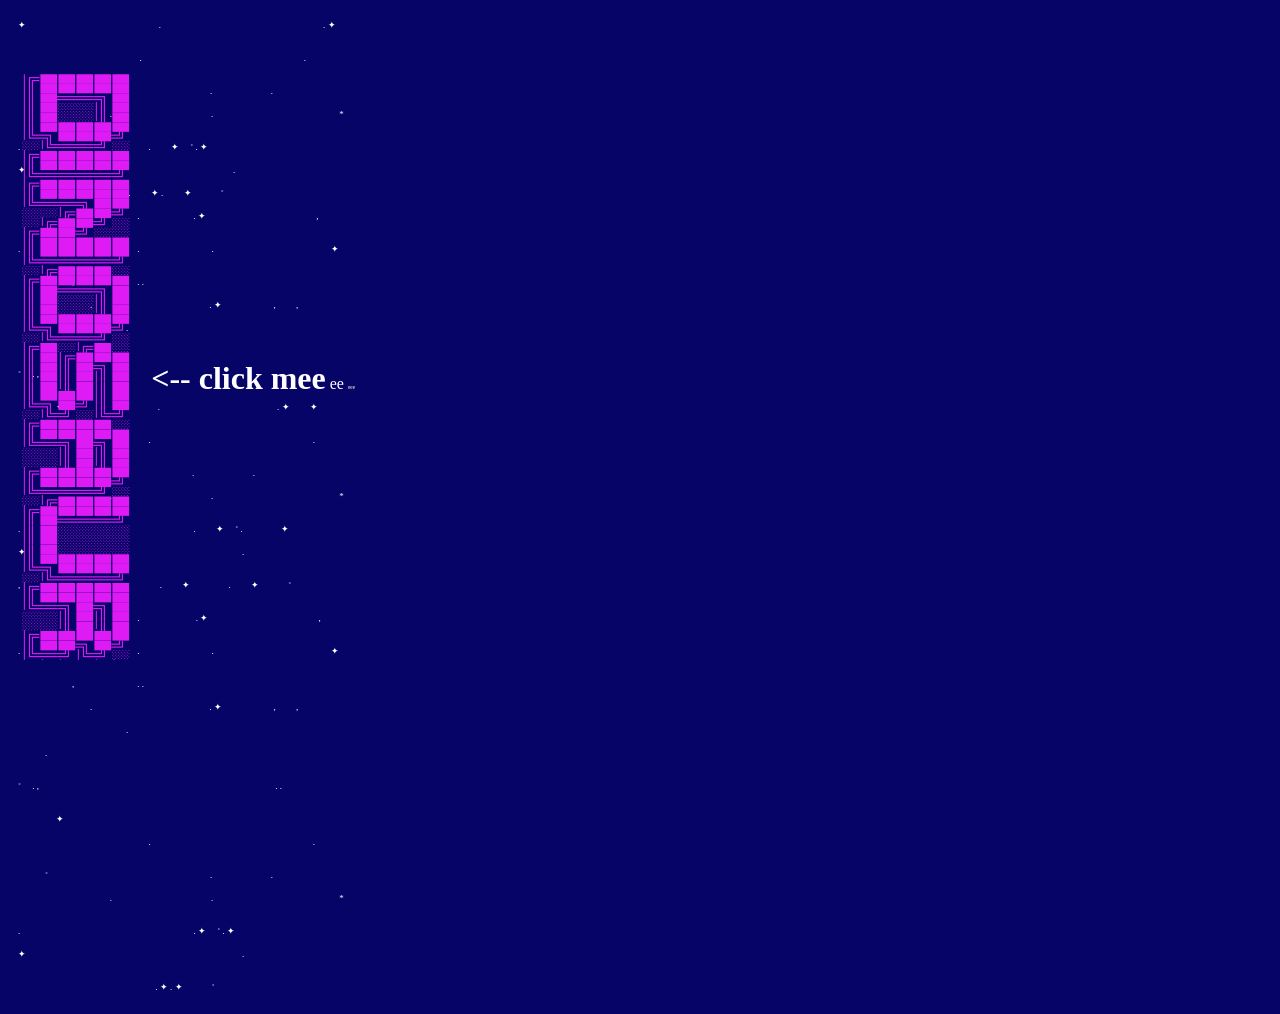
==== index.html @ d8f9bf95 "Added Home Screen Icon for apple devices" ====
<!DOCTYPE html>
<html lang="en">
  <head>
    <meta charset="UTF-8" />
    <meta
      name="viewport"
      content="width=device-width, initial-scale=1.0, maximum-scale=1, minimum-scale=1, user-scalable=no"
    />

    <title>Dinosaurs</title>
    <meta property="og:title" content="Mortons Dinosaurs" />
    <meta property="og:type" content="article" />
    <meta property="og:url" content="https://mortort.github.io/" />
    <meta
      property="og:image"
      content="https://lh3.googleusercontent.com/fife/[base64]w1572-h1550"
    />
    <link
      rel="shortcut icon"
      href="https://lh3.googleusercontent.com/fife/[base64]w1546-h1550"
    />
    <link
      rel="apple-touch-icon"
      href="https://lh3.googleusercontent.com/fife/[base64]w1798-h1550"
    />
    <meta name="mobile-web-app-capable" content="yes" />
    <meta name="apple-mobile-web-app-capable" content="yes" />
    <meta
      name="apple-mobile-web-app-status-bar-style"
      content="black-translucent"
    />

    <style>
      img {
        width: 50%;
        height: 50%;
        position: absolute;
        right: 0;
        top: 0;
      }
      .bigdino {
        transform: rotate(90deg);
        position: absolute;
        top: 30%;
        left: -6cm;
        color: #df1bf5;
        font-size: large;
        z-index: 1;
      }
      body {
        background-color: #060467;
        overflow-x: hidden;
        max-width: 100%;
        text-overflow: hidden;
      }
      body::-webkit-scrollbar {
        display: none;
      }
      .container,
      .main-section {
        max-width: 100%;
        overflow-x: hidden;
        box-sizing: border-box;
      }
      .stars {
        position: absolute;
        top: 0;
        left: 0;
        color: white;
        font-size: xx-small;
        white-space: pre-wrap;
        text: nowrap;
        z-index: 0;
        width: device-width;
        height: 100%;
      }
      .echos {
        color: white;
        position: absolute;
        top: 40%;
        left: 4cm;
        white-space: nowrap;
      }
    </style>
  </head>
  <body>
    <!---->

    <a
      class="bigdino"
      href="https://www.asciiart.eu/animals/reptiles/dinosaurs"
    >
      <pre>

██████╗░██╗███╗░░██╗░█████╗░░██████╗░█████╗░██╗░░░██╗██████╗░
██╔══██╗██║████╗░██║██╔══██╗██╔════╝██╔══██╗██║░░░██║██╔══██╗
██║░░██║██║██╔██╗██║██║░░██║╚█████╗░███████║██║░░░██║██████╔╝
██║░░██║██║██║╚████║██║░░██║░╚═══██╗██╔══██║██║░░░██║██╔══██╗
██████╔╝██║██║░╚███║╚█████╔╝██████╔╝██║░░██║╚██████╔╝██║░░██║
╚═════╝░╚═╝╚═╝░░╚══╝░╚════╝░╚═════╝░╚═╝░░╚═╝░╚═════╝░╚═╝░░╚═╝

      </pre>
    </a>

    <div class="echos">
      <span style="font-size: 24pt; font-weight: 900">&lt;-- click mee</span>
      <span style="font-size: 12pt">ee</span>
      <span style="font-size: 4pt">eee</span>
    </div>

    <div class="stars">
      <p class="stars">
        ✦ 　　 　　　　　　　 　　　　　.　　　　　　　　　　　　　　　　　　. ✦
        <br />
        　 　　　　　　　 　　　　　.　　　　　　　　　　　　　　　　　　.
        <br />
        　　　˚　　　　　　　　　　　　　　    　　. 　 　　　　　. <br />
        　　　　　   　　　　　.　　　　　　　　　　　.　　　　　　　　　　  　　　*
        <br />
        .　　　　　 　　　　　　　　　.     ✦ 　˚ . ✦ <br />
        ✦　　　　　　　　　　　　　　　　　　　　　　　.　　　　　　　　　　　　　　　<br />
         　　　　　　　　　　　　.     ✦ .     ✦ 　　　˚ <br />
         　　　　　　　　　　　　　.　　　　　　. ✦ 　　　　　　　　　　　　,
        <br />
        .　　　　　　　　　　　　　.　　　　  　　　.　　　　　　　　　　　　　✦
        <br />
        　　　　　　,　　　　　　　. . <br />
        　　　　　　　　.　　　　　　　　　　　　　. ✦ 　   　　　, 　　, <br />
        　　　　　　　　　　　　. <br />
        　　　.　　　　　　　　　　　　　 　           　　　　　　　　　　　　　　　　　　　<br />
        ˚   . ,　　　　　　　　　　　       　    　　　　　　　　　　　　　. .
        <br />
         　　    ✦ ✦　　　　 　　　　　.　　　　　　　　　　　　　. ✦     ✦
        <br />
        　　 　　　　　　　 　　　　　.　　　　　　　　　　　　　　　　　　.
        <br />
        　　　˚　　　　　　　　　　　　　　　　. 　 　　　　　. <br />
        　　　　　   　　　　　.　　　　　　　　　　　.　　　　　　　　　　  　　　*
        <br />
        .　　　　　 　　　　　　　　　　　　　　.     ✦ 　˚ .         ✦ <br />
        ✦　　　　　　　　　　　　　　　　　　　　　　　　.　　　　　　　　　　　　　　　
        <br />
        ,  　　　　　　　　　　　　　　　.     ✦         .            ✦ 　　　˚
        <br />
         　　　　　　　　　　　　　.　　　 　　　. ✦ 　　　　　　　　　　　　,
        <br />
        .　　　　　　　　　　　　　.　　　　  　　　.　　　　　　　　　　　　　✦
        <br />
        　　　　　　,　　　　　　　. . 　　　　　 <br />
        　　　　　　　　.　　　　　　　　　　　　　. ✦ 　   　　　, 　　, <br />
        　　　　　　　　　　　　. <br />
        　　　.　　　　　　　　　　　　　 　           　　　　　　　　　　　　　　　　　　　
        <br />
        ˚   . ,　　　　　　　　　　　       　    　　　　　　　　　　　　　. .
        <br />
         　　    ✦ <br />
        　　 　　　　　　　 　　　　　.　　　　　　　　　　　　　　　　　　.
        <br />
        　　　˚　　　　　　　　　　　　　　    　　. 　 　　　　　. <br />
        　　　　　   　　　　　.　　　　　　　　　　　.　　　　　　　　　　  　　　*
        <br />
        .　　　　　 　　　　　　　　　　　　　　. ✦ 　˚ . ✦ <br />
        ✦　　　　　　　　　　　　　　　　　　　　　　　　.　　　　　　　　　　　　　　　
        <br />
         　　　　　　　　　　　　　　　. ✦ . ✦ 　　　˚ <br />
      </p>
    </div>
    <!---->
  </body>
</html>
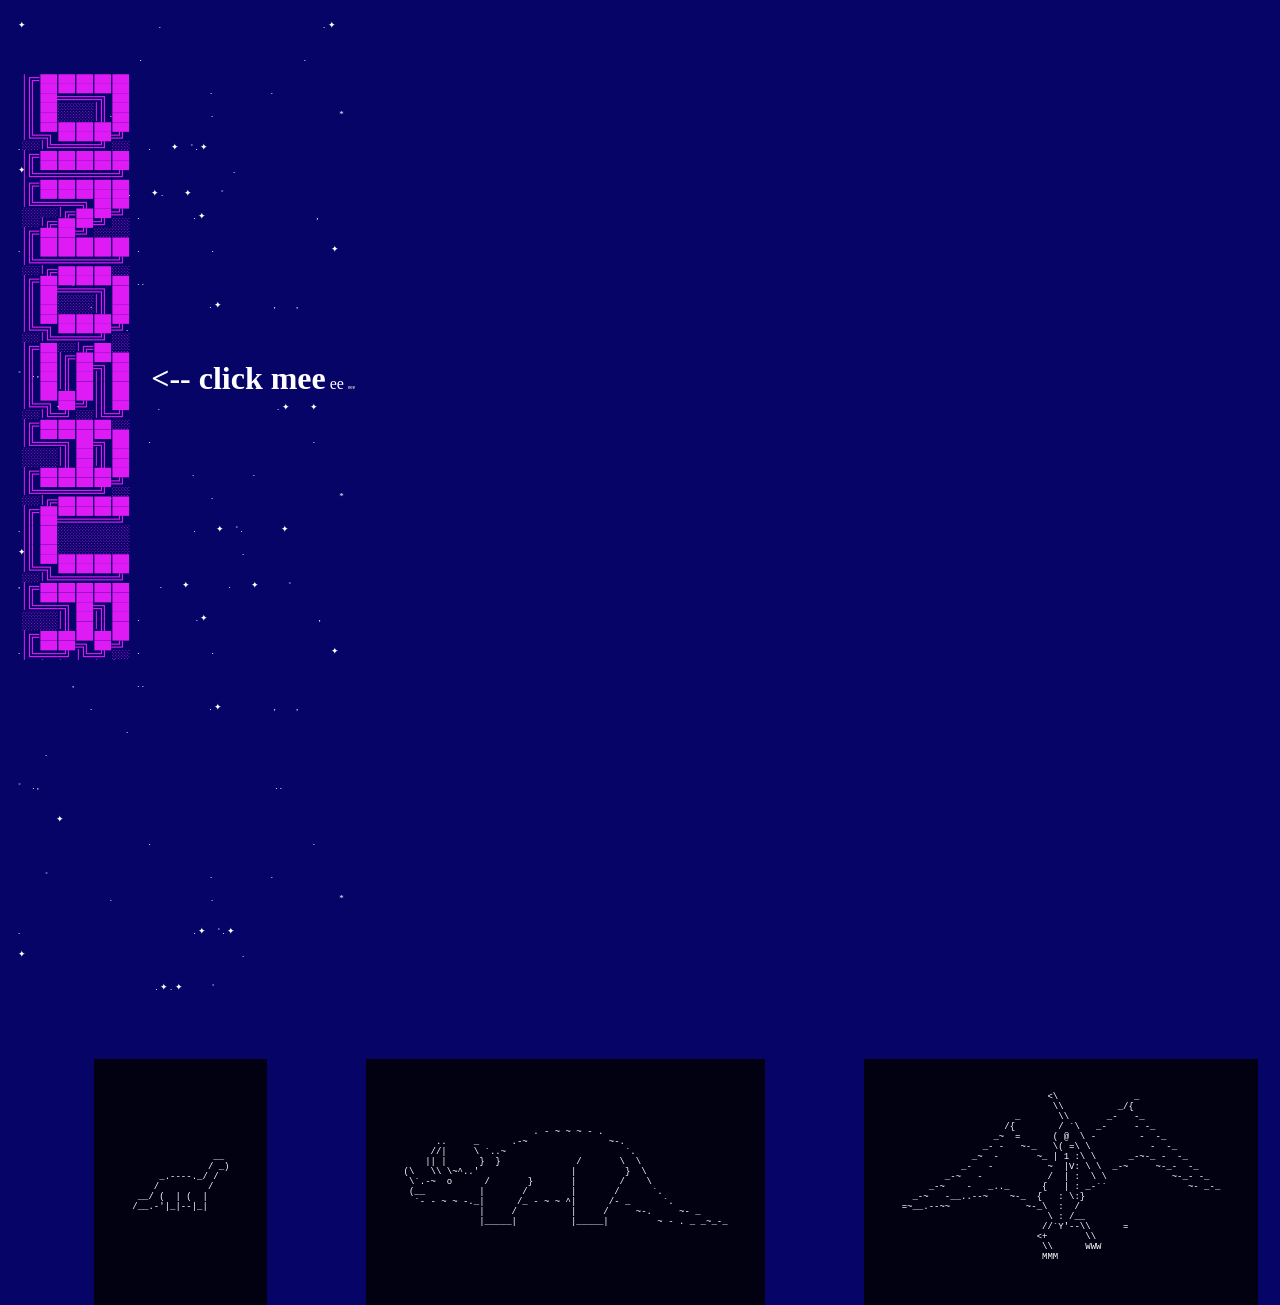
==== commit 63d4cd4a: "Added a carousel feature" ====
--- a/index.html
+++ b/index.html
@@ -81,6 +81,35 @@
         left: 4cm;
         white-space: nowrap;
       }
+      .DinoCar {
+        overflow-x: scroll;
+        overflow-y: hidden;
+        white-space: nowrap;
+        position: absolute;
+        bottom: -45%;
+        left: 0%;
+        width: 100%;
+
+        display: block;
+        scroll-snap-type: x mandatory;
+      }
+      .DinoCar::-webkit-scrollbar {
+        display: none;
+      }
+      .DinoArt {
+        color: white;
+        background-color: rgba(0, 0, 0, 0.832);
+        display: inline-flex;
+        align-items: center;
+        justify-content: center;
+        vertical-align: top;
+        padding: 1cm;
+        margin-left: 2.5cm;
+        height: 4.5cm;
+        width: auto;
+        font-size: xx-small;
+        scroll-snap-align: center;
+      }
     </style>
   </head>
   <body>
@@ -165,6 +194,85 @@
          　　　　　　　　　　　　　　　. ✦ . ✦ 　　　˚ <br />
       </p>
     </div>
+
+    <div class="DinoCar">
+      <div class="DinoArt">
+        <pre>
+              
+               __
+              / _)
+     _.----._/ /
+    /         /
+ __/ (  | (  |
+/__.-'|_|--|_|
+
+</pre
+        >
+      </div>
+      <div class="DinoArt">
+        <pre>
+                        . - ~ ~ ~ - .
+      ..     _      .-~               ~-.
+     //|     \ `..~                      `.
+    || |      }  }              /       \  \
+(\   \\ \~^..'                 |         }  \
+ \`.-~  o      /       }       |        /    \
+ (__          |       /        |       /      `.
+  `- - ~ ~ -._|      /_ - ~ ~ ^|      /- _      `.
+              |     /          |     /     ~-.     ~- _
+              |_____|          |_____|         ~ - . _ _~_-_
+        </pre>
+      </div>
+      <div class="DinoArt">
+        <pre>
+                           <\              _
+                            \\          _/{
+                     _       \\       _-   -_
+                   /{        / `\   _-     - -_
+                 _~  =      ( @  \ -        -  -_
+               _- -   ~-_   \( =\ \           -  -_
+             _~  -       ~_ | 1 :\ \      _-~-_ -  -_
+           _-   -          ~  |V: \ \  _-~     ~-_-  -_
+        _-~   -            /  | :  \ \            ~-_- -_
+     _-~    -   _.._      {   | : _-``               ~- _-_
+  _-~   -__..--~    ~-_  {   : \:}
+=~__.--~~              ~-_\  :  /
+                           \ : /__
+                          //`Y'--\\      =
+                         <+       \\
+                          \\      WWW
+                          MMM
+        </pre>
+      </div>
+      <div class="DinoArt">
+        <pre>
+                                                     ___._
+                                                   .'  <0>'-.._
+                                                  /  /.--.____")
+                                                 |   \   __.-'~
+                                                 |  :  -'/
+                                                /:.  :.-'
+__________                                     | : '. |
+'--.____  '--------.______       _.----.-----./      :/
+        '--.__            `'----/       '-.      __ :/
+              '-.___           :           \   .'  )/
+                    '---._           _.-'   ] /  _/
+                         '-._      _/     _/ / _/
+                             \_ .-'____.-'__< |  \___
+                               <_______.\    \_\_---.7
+                              |   /'=r_.-'     _\\ =/
+                          .--'   /            ._/'>
+                        .'   _.-'
+   snd                 / .--'
+                      /,/
+                      |/`)
+                      'c=,
+        </pre>
+      </div>
+      <div class="DinoArt">
+        <pre></pre>
+      </div>
+    </div>
     <!---->
   </body>
 </html>
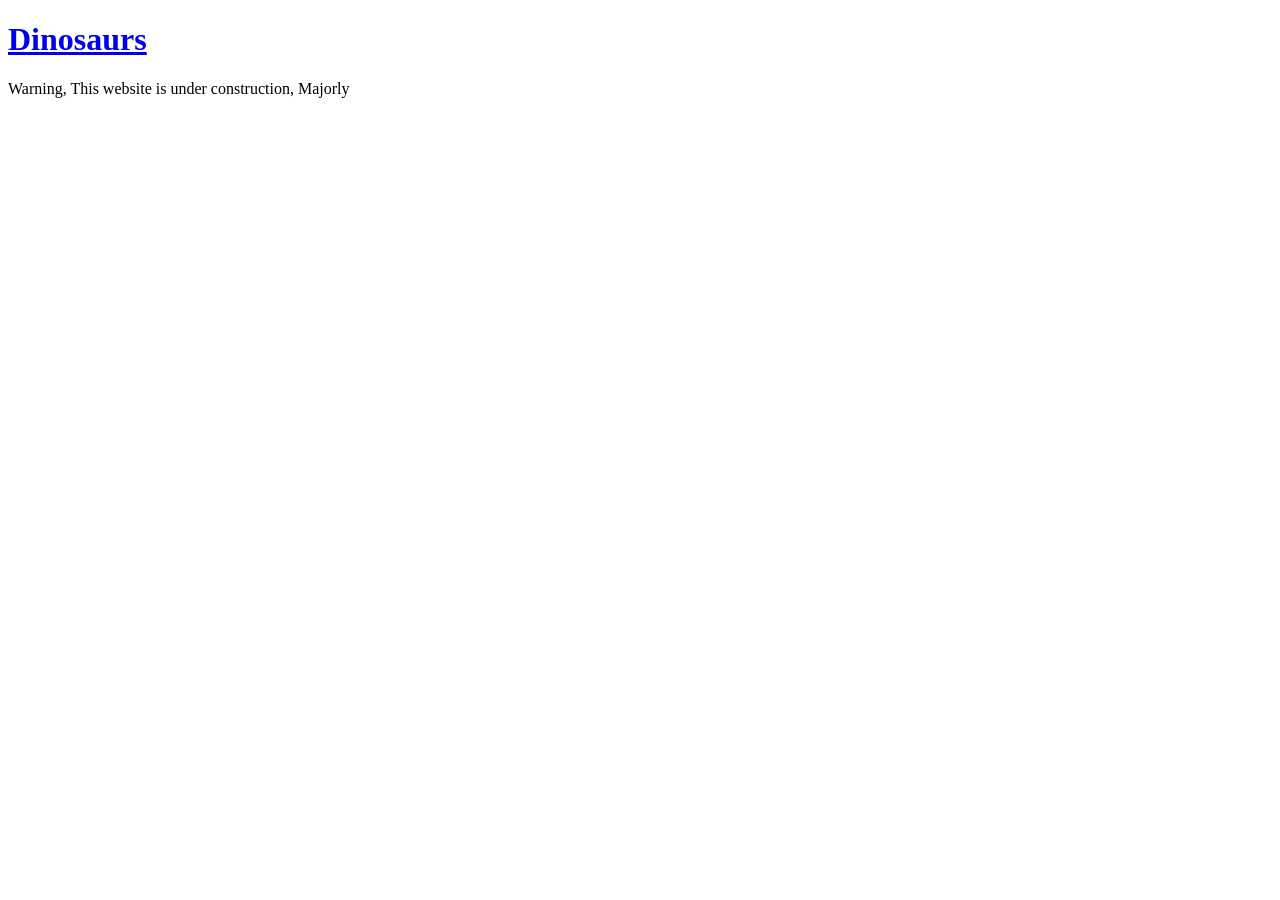
==== commit 13fd9066: "Added new homepage" ====
--- a/index.html
+++ b/index.html
@@ -2,277 +2,11 @@
 <html lang="en">
   <head>
     <meta charset="UTF-8" />
-    <meta
-      name="viewport"
-      content="width=device-width, initial-scale=1.0, maximum-scale=1, minimum-scale=1, user-scalable=no"
-    />
-
-    <title>Dinosaurs</title>
-    <meta property="og:title" content="Mortons Dinosaurs" />
-    <meta property="og:type" content="article" />
-    <meta property="og:url" content="https://mortort.github.io/" />
-    <meta
-      property="og:image"
-      content="https://lh3.googleusercontent.com/fife/[base64]w1572-h1550"
-    />
-    <link
-      rel="shortcut icon"
-      href="https://lh3.googleusercontent.com/fife/[base64]w1546-h1550"
-    />
-    <link
-      rel="apple-touch-icon"
-      href="https://lh3.googleusercontent.com/fife/[base64]w1798-h1550"
-    />
-    <meta name="mobile-web-app-capable" content="yes" />
-    <meta name="apple-mobile-web-app-capable" content="yes" />
-    <meta
-      name="apple-mobile-web-app-status-bar-style"
-      content="black-translucent"
-    />
-
-    <style>
-      img {
-        width: 50%;
-        height: 50%;
-        position: absolute;
-        right: 0;
-        top: 0;
-      }
-      .bigdino {
-        transform: rotate(90deg);
-        position: absolute;
-        top: 30%;
-        left: -6cm;
-        color: #df1bf5;
-        font-size: large;
-        z-index: 1;
-      }
-      body {
-        background-color: #060467;
-        overflow-x: hidden;
-        max-width: 100%;
-        text-overflow: hidden;
-      }
-      body::-webkit-scrollbar {
-        display: none;
-      }
-      .container,
-      .main-section {
-        max-width: 100%;
-        overflow-x: hidden;
-        box-sizing: border-box;
-      }
-      .stars {
-        position: absolute;
-        top: 0;
-        left: 0;
-        color: white;
-        font-size: xx-small;
-        white-space: pre-wrap;
-        text: nowrap;
-        z-index: 0;
-        width: device-width;
-        height: 100%;
-      }
-      .echos {
-        color: white;
-        position: absolute;
-        top: 40%;
-        left: 4cm;
-        white-space: nowrap;
-      }
-      .DinoCar {
-        overflow-x: scroll;
-        overflow-y: hidden;
-        white-space: nowrap;
-        position: absolute;
-        bottom: -45%;
-        left: 0%;
-        width: 100%;
-
-        display: block;
-        scroll-snap-type: x mandatory;
-      }
-      .DinoCar::-webkit-scrollbar {
-        display: none;
-      }
-      .DinoArt {
-        color: white;
-        background-color: rgba(0, 0, 0, 0.832);
-        display: inline-flex;
-        align-items: center;
-        justify-content: center;
-        vertical-align: top;
-        padding: 1cm;
-        margin-left: 2.5cm;
-        height: 4.5cm;
-        width: auto;
-        font-size: xx-small;
-        scroll-snap-align: center;
-      }
-    </style>
+    <meta name="viewport" content="width=device-width, initial-scale=1.0" />
+    <title>All About Me</title>
   </head>
   <body>
-    <!---->
-
-    <a
-      class="bigdino"
-      href="https://www.asciiart.eu/animals/reptiles/dinosaurs"
-    >
-      <pre>
-
-██████╗░██╗███╗░░██╗░█████╗░░██████╗░█████╗░██╗░░░██╗██████╗░
-██╔══██╗██║████╗░██║██╔══██╗██╔════╝██╔══██╗██║░░░██║██╔══██╗
-██║░░██║██║██╔██╗██║██║░░██║╚█████╗░███████║██║░░░██║██████╔╝
-██║░░██║██║██║╚████║██║░░██║░╚═══██╗██╔══██║██║░░░██║██╔══██╗
-██████╔╝██║██║░╚███║╚█████╔╝██████╔╝██║░░██║╚██████╔╝██║░░██║
-╚═════╝░╚═╝╚═╝░░╚══╝░╚════╝░╚═════╝░╚═╝░░╚═╝░╚═════╝░╚═╝░░╚═╝
-
-      </pre>
-    </a>
-
-    <div class="echos">
-      <span style="font-size: 24pt; font-weight: 900">&lt;-- click mee</span>
-      <span style="font-size: 12pt">ee</span>
-      <span style="font-size: 4pt">eee</span>
-    </div>
-
-    <div class="stars">
-      <p class="stars">
-        ✦ 　　 　　　　　　　 　　　　　.　　　　　　　　　　　　　　　　　　. ✦
-        <br />
-        　 　　　　　　　 　　　　　.　　　　　　　　　　　　　　　　　　.
-        <br />
-        　　　˚　　　　　　　　　　　　　　    　　. 　 　　　　　. <br />
-        　　　　　   　　　　　.　　　　　　　　　　　.　　　　　　　　　　  　　　*
-        <br />
-        .　　　　　 　　　　　　　　　.     ✦ 　˚ . ✦ <br />
-        ✦　　　　　　　　　　　　　　　　　　　　　　　.　　　　　　　　　　　　　　　<br />
-         　　　　　　　　　　　　.     ✦ .     ✦ 　　　˚ <br />
-         　　　　　　　　　　　　　.　　　　　　. ✦ 　　　　　　　　　　　　,
-        <br />
-        .　　　　　　　　　　　　　.　　　　  　　　.　　　　　　　　　　　　　✦
-        <br />
-        　　　　　　,　　　　　　　. . <br />
-        　　　　　　　　.　　　　　　　　　　　　　. ✦ 　   　　　, 　　, <br />
-        　　　　　　　　　　　　. <br />
-        　　　.　　　　　　　　　　　　　 　           　　　　　　　　　　　　　　　　　　　<br />
-        ˚   . ,　　　　　　　　　　　       　    　　　　　　　　　　　　　. .
-        <br />
-         　　    ✦ ✦　　　　 　　　　　.　　　　　　　　　　　　　. ✦     ✦
-        <br />
-        　　 　　　　　　　 　　　　　.　　　　　　　　　　　　　　　　　　.
-        <br />
-        　　　˚　　　　　　　　　　　　　　　　. 　 　　　　　. <br />
-        　　　　　   　　　　　.　　　　　　　　　　　.　　　　　　　　　　  　　　*
-        <br />
-        .　　　　　 　　　　　　　　　　　　　　.     ✦ 　˚ .         ✦ <br />
-        ✦　　　　　　　　　　　　　　　　　　　　　　　　.　　　　　　　　　　　　　　　
-        <br />
-        ,  　　　　　　　　　　　　　　　.     ✦         .            ✦ 　　　˚
-        <br />
-         　　　　　　　　　　　　　.　　　 　　　. ✦ 　　　　　　　　　　　　,
-        <br />
-        .　　　　　　　　　　　　　.　　　　  　　　.　　　　　　　　　　　　　✦
-        <br />
-        　　　　　　,　　　　　　　. . 　　　　　 <br />
-        　　　　　　　　.　　　　　　　　　　　　　. ✦ 　   　　　, 　　, <br />
-        　　　　　　　　　　　　. <br />
-        　　　.　　　　　　　　　　　　　 　           　　　　　　　　　　　　　　　　　　　
-        <br />
-        ˚   . ,　　　　　　　　　　　       　    　　　　　　　　　　　　　. .
-        <br />
-         　　    ✦ <br />
-        　　 　　　　　　　 　　　　　.　　　　　　　　　　　　　　　　　　.
-        <br />
-        　　　˚　　　　　　　　　　　　　　    　　. 　 　　　　　. <br />
-        　　　　　   　　　　　.　　　　　　　　　　　.　　　　　　　　　　  　　　*
-        <br />
-        .　　　　　 　　　　　　　　　　　　　　. ✦ 　˚ . ✦ <br />
-        ✦　　　　　　　　　　　　　　　　　　　　　　　　.　　　　　　　　　　　　　　　
-        <br />
-         　　　　　　　　　　　　　　　. ✦ . ✦ 　　　˚ <br />
-      </p>
-    </div>
-
-    <div class="DinoCar">
-      <div class="DinoArt">
-        <pre>
-              
-               __
-              / _)
-     _.----._/ /
-    /         /
- __/ (  | (  |
-/__.-'|_|--|_|
-
-</pre
-        >
-      </div>
-      <div class="DinoArt">
-        <pre>
-                        . - ~ ~ ~ - .
-      ..     _      .-~               ~-.
-     //|     \ `..~                      `.
-    || |      }  }              /       \  \
-(\   \\ \~^..'                 |         }  \
- \`.-~  o      /       }       |        /    \
- (__          |       /        |       /      `.
-  `- - ~ ~ -._|      /_ - ~ ~ ^|      /- _      `.
-              |     /          |     /     ~-.     ~- _
-              |_____|          |_____|         ~ - . _ _~_-_
-        </pre>
-      </div>
-      <div class="DinoArt">
-        <pre>
-                           <\              _
-                            \\          _/{
-                     _       \\       _-   -_
-                   /{        / `\   _-     - -_
-                 _~  =      ( @  \ -        -  -_
-               _- -   ~-_   \( =\ \           -  -_
-             _~  -       ~_ | 1 :\ \      _-~-_ -  -_
-           _-   -          ~  |V: \ \  _-~     ~-_-  -_
-        _-~   -            /  | :  \ \            ~-_- -_
-     _-~    -   _.._      {   | : _-``               ~- _-_
-  _-~   -__..--~    ~-_  {   : \:}
-=~__.--~~              ~-_\  :  /
-                           \ : /__
-                          //`Y'--\\      =
-                         <+       \\
-                          \\      WWW
-                          MMM
-        </pre>
-      </div>
-      <div class="DinoArt">
-        <pre>
-                                                     ___._
-                                                   .'  <0>'-.._
-                                                  /  /.--.____")
-                                                 |   \   __.-'~
-                                                 |  :  -'/
-                                                /:.  :.-'
-__________                                     | : '. |
-'--.____  '--------.______       _.----.-----./      :/
-        '--.__            `'----/       '-.      __ :/
-              '-.___           :           \   .'  )/
-                    '---._           _.-'   ] /  _/
-                         '-._      _/     _/ / _/
-                             \_ .-'____.-'__< |  \___
-                               <_______.\    \_\_---.7
-                              |   /'=r_.-'     _\\ =/
-                          .--'   /            ._/'>
-                        .'   _.-'
-   snd                 / .--'
-                      /,/
-                      |/`)
-                      'c=,
-        </pre>
-      </div>
-      <div class="DinoArt">
-        <pre></pre>
-      </div>
-    </div>
-    <!---->
+    <a href="Dinos/index.html"><h1>Dinosaurs</h1></a>
+    <p>Warning, This website is under construction, Majorly</p>
   </body>
 </html>
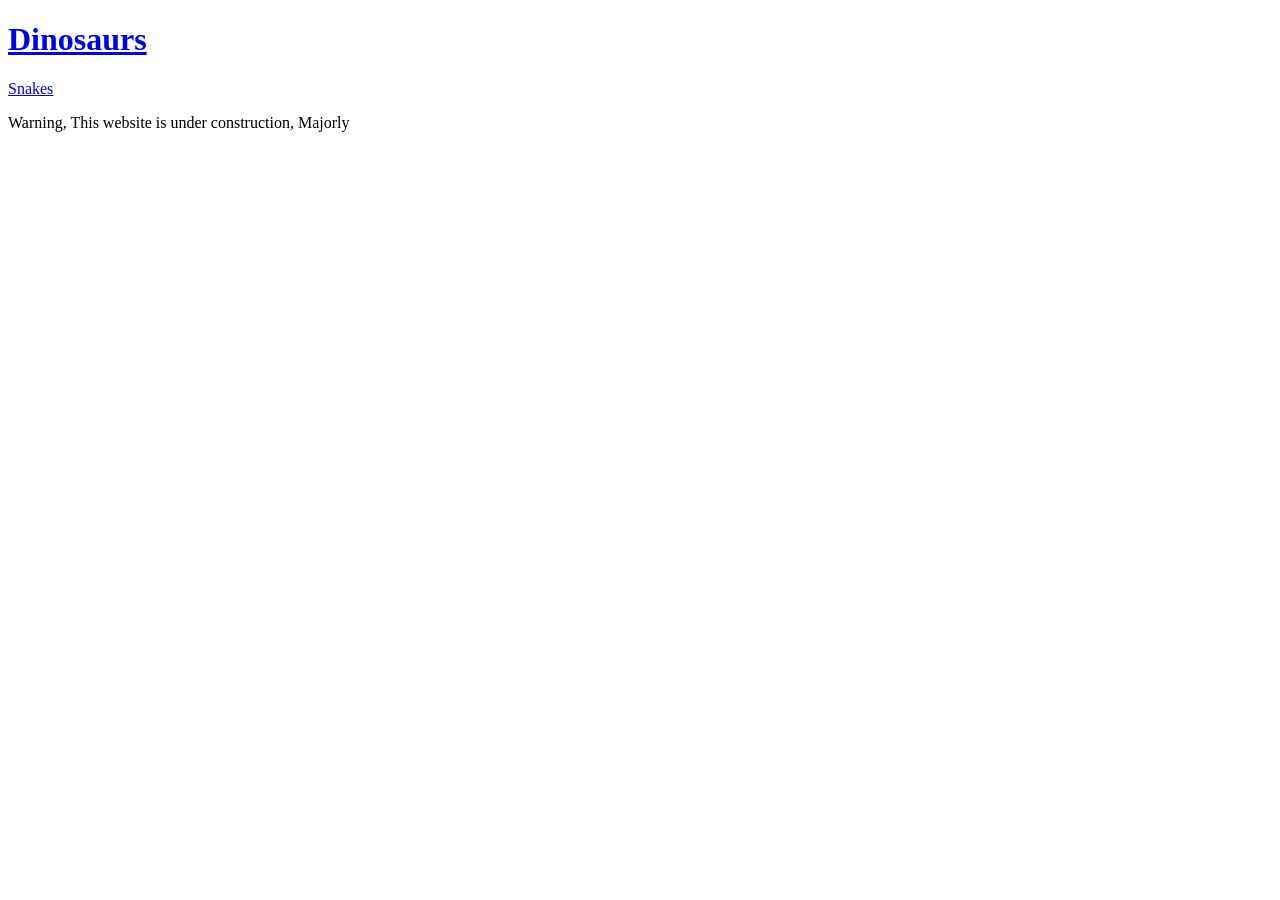
==== commit 310261ea: "added link to main page, made web app an app" ====
--- a/index.html
+++ b/index.html
@@ -6,7 +6,8 @@
     <title>All About Me</title>
   </head>
   <body>
-    <a href="Dinos/index.html"><h1>Dinosaurs</h1></a>
+    <a href="Dinos.html"><h1>Dinosaurs</h1></a>
+    <a href="Mortort.github.io/index.html">Snakes</a>
     <p>Warning, This website is under construction, Majorly</p>
   </body>
 </html>
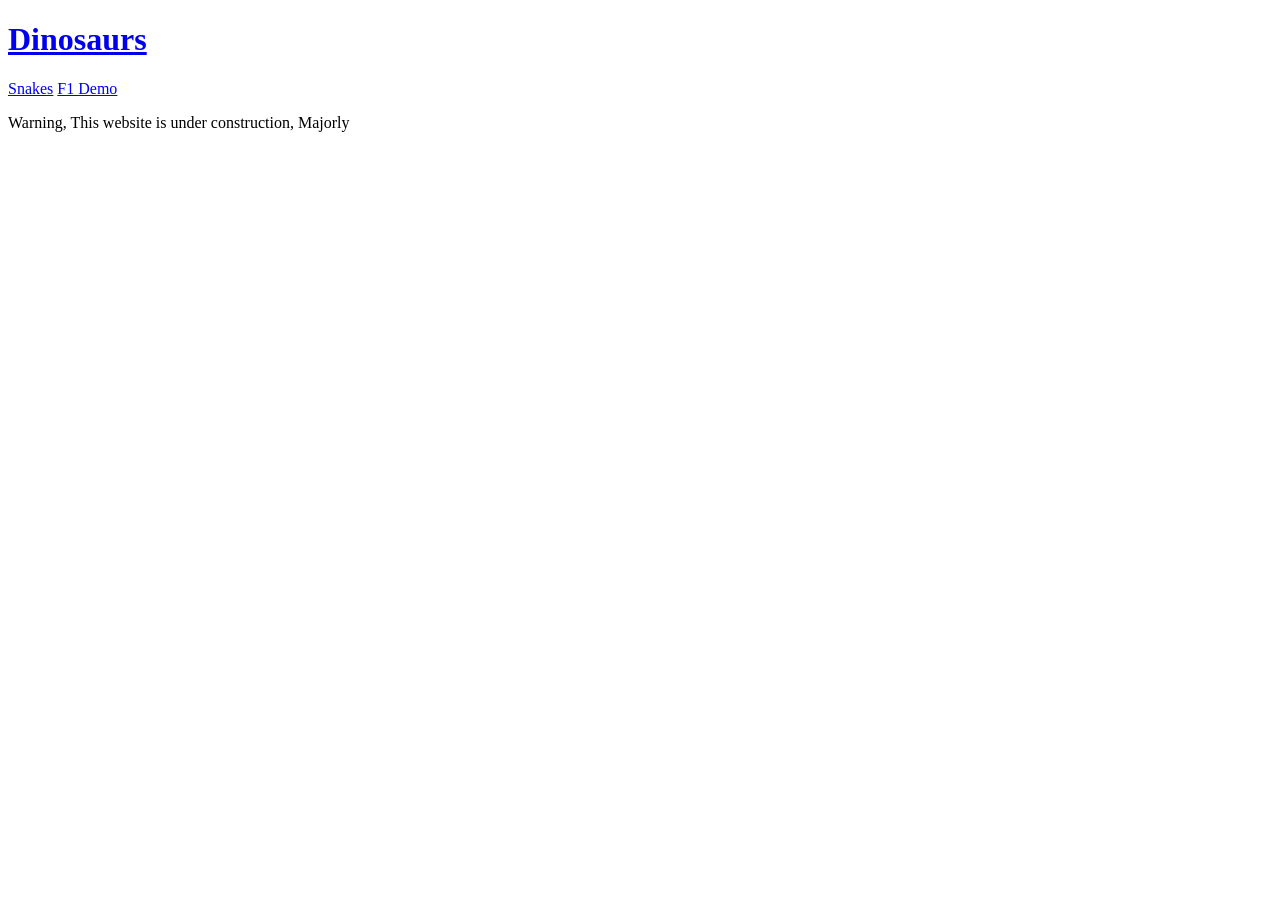
==== commit 42b19888: "Added F1 demo" ====
--- a/index.html
+++ b/index.html
@@ -7,7 +7,11 @@
   </head>
   <body>
     <a href="Dinos.html"><h1>Dinosaurs</h1></a>
-    <a href="Mortort.github.io/index.html">Snakes</a>
+    <a href="p5jstest/Snake.html">Snakes</a>
+    <a href="FormulaOneDemo.html">F1 Demo</a>
     <p>Warning, This website is under construction, Majorly</p>
   </body>
 </html>
+
+
+                <path id="trackPath" d="m-386.878-133.969 7.833-7.959 8.285-8.086 5.048-4.737 5.793-5.25 3.444-3.036 6.245-5.361 5.257-4.382 4.946-4.01 5.71-4.483 4.683-3.56 6.182-4.541 4.77-3.388 6.287-4.323 4.846-3.233 6.343-4.136 5.236-3.35 5.937-3.732 5.07-3.123 5.55-3.347 4.275-2.538 5.276-3.113 3.912-2.305 5.082-2.993 3.84-2.249 4.898-2.821 3.911-2.205 4.288-2.362 3.324-1.79 3.592-1.875 2.393-1.2 2.73-1.281 2.405-1.024 2.52-.95 2.514-.806 2.206-.569 2.47-.47 2.323-.283 1.917-.145 2.577-.064 2.185.068 5.023.57 2.479.502 2.18.56 2.892.904 2.246.825 2.82 1.19 2.497 1.209 2.867 1.58 2.142 1.33 3.014 2.099 2.994 2.337 5.178 4.426 3.127 2.787 3.216 2.923 3.1 2.89 3.381 3.223 3.456 3.357 3.33 3.264 2.553 2.49 3.491 3.33 2.909 2.701 3.657 3.328 3.968 3.555 4.038 3.586 3.135 2.76 3.923 3.402 4.257 3.62 4.106 3.432 3.406 2.812 4.292 3.503 3.582 2.887 4.835 3.836 3.493 2.731 5.061 3.91 3.952 3.03 5.267 4.013 4.102 3.118 5.412 4.136 3.186 2.457 5.38 4.222 4.053 3.258 4.93 4.046 3.976 3.303 4.576 3.81 3.974 3.285 5.523 4.522 3.99 3.237 5.25 4.224 4.048 3.217 5.621 4.393 5.362 4.091 5.09 3.792 3.845 2.806 5.485 3.926 4.228 2.959 5.928 4.019 4.335 2.83 5.736 3.61 4.43 2.704 5.846 3.435 4.524 2.55 5.959 3.22 4.224 2.214 5.964 3.11 4.842 2.594 5.459 3.047 4.684 2.73 5.602 3.377 4.22 2.607 5.437 3.451 4.075 2.687 4.91 3.378 4.195 3.02 4.676 3.533 3.71 2.94 4.757 3.93 3.855 3.303 4.634 4.07 3.8 3.387 4.58 4.115 3.754 3.38 4.263 3.82 3.45 3.062 4.23 3.719 4.732 4.1 4.106 3.477 3.855 3.163 3.544 2.796 2.774 2.093 3.427 2.435 3.05 1.994 3.779 2.23 2.95 1.55 3.93 1.812 3.054 1.213 3.802 1.293 3.349.972 4.082.99 2.881.577 3.809.638 3.282.454 3.883.43 2.644.218 3.614.184 3.277.046 3.352-.07 3.06-.178 5.732-.734 2.53-.5 2.857-.698 3-.896 2.788-.986 2.927-1.2 2.699-1.266 1.986-1.035 2.747-1.588 2.061-1.31 2.504-1.723 2.177-1.609 2.48-1.944 2.45-2.052 2.395-2.182 2.57-2.594 2.138-2.415 1.51-1.882 1.635-2.265 1.71-2.687 1.184-2.088 1.298-2.51 1.462-3.156 1.565-3.846 1.214-3.346.454-1.39.93-3.205 1.092-4.882.54-3.484.607-5.853.313-3.665.358-3.731.4-3.512.496-3.65.551-3.333.522-2.635.751-3.138.774-2.645 1.028-2.89 1.024-2.398 1.374-2.727 1.493-2.522 1.697-2.483 1.18-1.567 1.72-2.107 1.559-1.759 3.001-3.04 1.889-1.703 1.944-1.597 3.636-2.61 2.102-1.317 2.225-1.255 2.5-1.263 2.64-1.186 1.912-.773 2.788-1.008 2.212-.705 2.98-.843 2.368-.589 3.216-.688 2.552-.459 3.254-.496 2.729-.358 3.466-.383 3.134-.268 3.703-.215 7.053-.134 7.815.163 4.702.175 4.911.184 3.592.127 5.256.163 4.15.084 5.23.02 4.341-.069 5.417-.186 5.483-.284 5.523-.36 4.512-.334 5.25-.42 4.818-.407 5-.433 4.444-.383 5.062-.421 3.946-.312 4.457-.333 4.458-.311 4.694-.303 4.169-.244 3.707-.196 2.61-.124 3.067-.13 7.56-.249 3.132-.071 3.192-.05 2.875-.013 2.434.025 2.411.076 1.834.116 1.73.17 1.31.168 1.623.272 1.732.385 1.725.497 2.496.973 1.358.68 1.52.898 1.288.876 1.528 1.181.87.755.839.799.959 1.018.97 1.175 1.15 1.64.839 1.435.874 1.842.546 1.47.536 1.99.274 1.564.183 1.971.033 1.639-.098 2.054-.281 2.215-.432 2.101-.602 2.11-1.604 4.055-1.273 2.522-1.253 2.172-1.233 1.929-1.709 2.432-1.546 2.043-2.193 2.776-1.771 2.217-2.377 3.05-1.959 2.622-2.324 3.266-1.58 2.34-2.117 3.367-1.632 2.815-1.85 3.464-1.317 2.68-1.566 3.458-1.519 3.651-2.064 5.323-.821 2.185-.766 2.056-.802 2.173-.782 2.135-.62 1.717-.696 2.02-.435 1.354-.522 1.815-.348 1.409-.289 1.513-.166 1.426-.048 1.441.07 1.29.24 1.548.378 1.371.544 1.328.376.715.807 1.234.573.708.89.894.746.607 1.121.73.975.5 1.33.503 1.103.275 1.267.137.927-.022 1.05-.143.792-.196.96-.336.87-.41 1.091-.678.668-.521 1.068-1.046.85-1.084.98-1.657.833-1.896.683-2.028.498-1.857.49-2.371.361-2.494.205-2.116.15-2.171.17-2.702.154-2.1.216-2.6.25-2.768.27-2.61.34-2.768.436-2.753.541-2.527 1.034-3.372.97-2.262.579-1.12 1.141-1.882 1.816-2.427 1.5-1.645 1.526-1.434 3.217-2.409 3.575-1.87 3.698-1.174 3.778-.558 2.116-.075 2.258.09 2.55.319 2.678.587 2.136.63 2.939 1.035 3.145 1.238 3.143 1.312 3.335 1.447 3.743 1.692 3.939 1.88 3.8 1.958 3 1.692 3.617 2.289 2.408 1.723 2.611 2.138 1.642 1.528 1.79 1.86 1.324 1.518 1.598 2.034 1.029 1.477 1.27 2.123 1.043 2.139 1.333 3.837.7 3.906.121 2.087-.05 2.152-.588 4.13-1.321 4.317-2.306 4.718-3.064 4.485-1.962 2.367-2.054 2.243-2.775 2.792-2.905 2.716-6.125 5.212-7.644 5.654-8.875 5.71-9.916 5.866-10.386 5.945-10.19 5.838-3.901 2.208L507.985 77l-4.087 2.209-6.678 3.526-7.267 3.745-7.44 3.725-7.149 3.474-5.907 2.805-7.388 3.435-5.624 2.563-7.61 3.398-6.255 2.732-8.205 3.49-6.26 2.573-8.145 3.208-7.62 2.82-8.027 2.735-7.972 2.444-7.448 2.044-6.003 1.491-7.33 1.632-5.911 1.14-8.113 1.28-5.358.658-7.954.705-5.244.285-6.91.178-5.963-.018-7.135-.256-5.782-.409-6.902-.728-3.621-.484-6.7-1.085-5.065-.974-6.169-1.36-5.013-1.247-6.59-1.834-5.062-1.565-7.034-2.404-5.121-1.893-6.382-2.486-5.268-2.13-6.198-2.568-5.48-2.309-6.886-2.941-6.148-2.657-7.624-3.324-7.791-3.437-7.474-3.328-6.132-2.754-7.553-3.472-6.082-2.913-7.393-3.706-7.742-4.037-7.649-4.091-7.551-4.14-6.945-3.927-6.706-3.917-6.577-3.96-5.703-3.523-6.889-4.394-6.437-4.274-11.978-8.441-11.808-9.02-10.263-8.39-8.601-7.293-6.928-5.79-6.29-5.207-5.586-4.63-5.074-4.202-4.655-3.755-2.262-1.725-1.738-1.258-1.968-1.342-1.983-1.264-1.803-1.072-2.214-1.192-1.512-.713-2.287-.904-2.042-.602-2.164-.427-1.14-.14-1.908-.107-1.795.03-2.08.163-2.103.253L9-20.004l-1.756.194-2.317.159-1.63.023-2.16-.092-3.71-.57-3.59-1.147-3.313-1.79-2.99-2.37-1.617-1.654-1.183-1.407-1.628-2.244-1.125-1.764-1.407-2.394-1.277-2.219-1.833-3.094-1.688-2.743-2.293-3.611-2.54-3.865-2.629-3.822-2.498-3.463-3.29-4.325-3.569-4.432-3.818-4.491-3.805-4.254-3.241-3.475-3.896-4.034-4.332-4.34-4.226-4.125-3.773-3.619-4.77-4.543-8.268-7.968-9.434-9.246-9.694-9.475-9.8-9.386-9.383-8.828-12.473-11.691-3.73-3.496-4.446-4.165-2.341-2.19-3.682-3.424-4.573-4.155-4.087-3.557-3.282-2.719-2.68-2.127-3.315-2.514-2.931-2.086-3.413-2.201-3.056-1.74-3.362-1.665-3.226-1.361-4.057-1.416-3.708-1.03-4.36-.96-3.431-.602-4.333-.585-3.607-.344-4.835-.253-3.771-.024-4.688.217-3.83.402-4.758.793-4.2.954-4.854 1.345-8.37 2.687-5.097 1.787-5.177 1.946-9.78 4.2-5.437 2.75-5.005 2.841-3.958 2.477-4.718 3.231-4.549 3.397-4.362 3.499-4.12 3.52-4.06 3.762-2.904 2.94-3.638 4.007-4.029 4.968-3.568 4.996-2.614 4.15-2.26 4.045-2.216 4.521-3.843 9.253-3.732 10.208-3.872 10.712-4.266 11.02-4.922 10.871-5.27 10.1-6.345 10.523-6.214 8.863-6.285 8.135-5.886 7.11-2.982 3.394-2.266 2.468-2.744 2.852-2.174 2.153-2.663 2.49-2.708 2.333-2.763 2.16-2.668 1.894-2.907 1.847-2.804 1.532-2.898 1.31-3.189 1.152-2.763.785-3.316.754-3.712.745-3.674.753-3.101.692-3.7.92-3.244.932-4.169 1.445-3.959 1.76-6.191 3.938-2.933 2.453-2.808 2.627-2.966 2.99-2.799 3.012-2.27 2.596-2.906 3.632-1.978 2.736-2.509 3.867-2.351 4.105-2.405 4.57-2.399 4.723-2.402 4.862-2.31 5.012-2.078 5.096-1.392 3.91-1.608 5.202-.998 3.714-1.21 5.296-.964 5.317-.67 4.987-.434 4.966-.24 9.396.393 9.693.344 4.298.447 4.321.621 4.89.62 4.216.652 4.164.53 3.551.431 3.278.278 2.499.26 2.944.129 2.319.04 2.703-.11 2.701-.263 2.418-.48 2.456-.659 2.193-.859 2.059-.84 1.554-1.198 1.73-1.182 1.34-1.484 1.347-1.301.965-1.723 1.033-1.85.834-2.114.635-1.583.277-2.457.112-2.235-.232-2.353-.55-1.985-.673-2.668-1.165-2.147-1.116-1.73-.99-5.653-3.581-6.15-4.236-3.51-2.572-3.43-2.657-5.68-4.987-4.75-5.543-1.855-2.924-1.61-3.189-2.07-5.826-1.176-6.191-.051-5.557.431-3.127.771-3.087 2.043-5.31 2.838-5.472 2.272-3.884 1.774-2.955 2.667-4.519 2.137-3.788 2.685-5.084 2.399-4.836 2.826-5.976 2.588-5.615 3.127-6.82 2.898-6.257 3.527-7.436 3.3-6.752 4.02-7.985 3.462-6.695 4.794-9.02 4.486-8.188 5.356-9.447 3.985-6.77 5.96-9.717 4.816-7.518 6.63-9.952 5.303-7.706 6.786-9.598 7.543-10.327 7.41-9.825 8.183-10.514 7.982-9.9 8.835-10.514 7.538-8.635 5.536-6.15 5.097-5.54z" stroke-width="28" stroke="#333" fill="none"/>
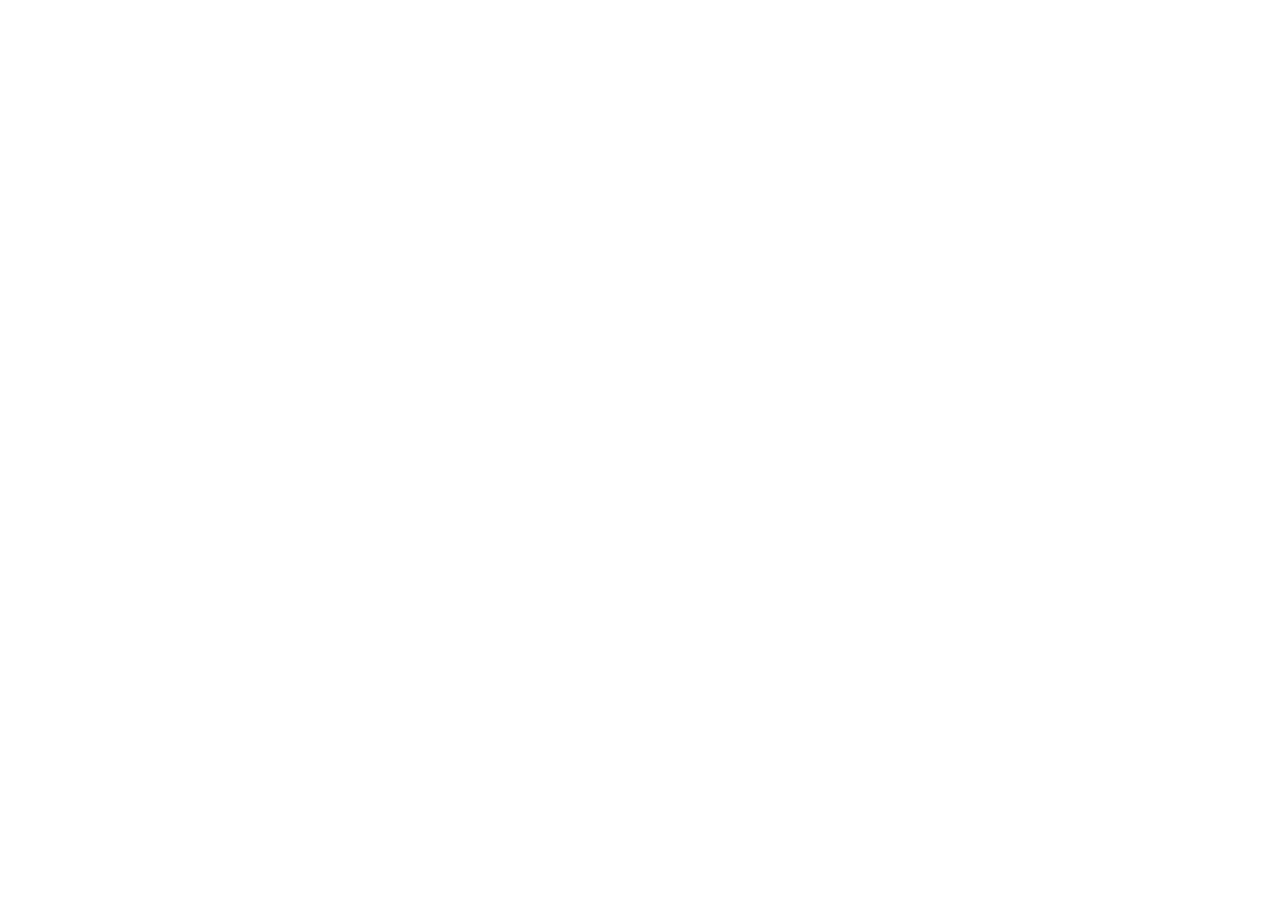
==== commit 67724270: "Add files via upload" ====
--- a/index.html
+++ b/index.html
@@ -1,17 +1,15 @@
-<!DOCTYPE html>
-<html lang="en">
-  <head>
-    <meta charset="UTF-8" />
-    <meta name="viewport" content="width=device-width, initial-scale=1.0" />
-    <title>All About Me</title>
-  </head>
-  <body>
-    <a href="Dinos.html"><h1>Dinosaurs</h1></a>
-    <a href="p5jstest/Snake.html">Snakes</a>
-    <a href="FormulaOneDemo.html">F1 Demo</a>
-    <p>Warning, This website is under construction, Majorly</p>
-  </body>
-</html>
-
-
-                <path id="trackPath" d="m-386.878-133.969 7.833-7.959 8.285-8.086 5.048-4.737 5.793-5.25 3.444-3.036 6.245-5.361 5.257-4.382 4.946-4.01 5.71-4.483 4.683-3.56 6.182-4.541 4.77-3.388 6.287-4.323 4.846-3.233 6.343-4.136 5.236-3.35 5.937-3.732 5.07-3.123 5.55-3.347 4.275-2.538 5.276-3.113 3.912-2.305 5.082-2.993 3.84-2.249 4.898-2.821 3.911-2.205 4.288-2.362 3.324-1.79 3.592-1.875 2.393-1.2 2.73-1.281 2.405-1.024 2.52-.95 2.514-.806 2.206-.569 2.47-.47 2.323-.283 1.917-.145 2.577-.064 2.185.068 5.023.57 2.479.502 2.18.56 2.892.904 2.246.825 2.82 1.19 2.497 1.209 2.867 1.58 2.142 1.33 3.014 2.099 2.994 2.337 5.178 4.426 3.127 2.787 3.216 2.923 3.1 2.89 3.381 3.223 3.456 3.357 3.33 3.264 2.553 2.49 3.491 3.33 2.909 2.701 3.657 3.328 3.968 3.555 4.038 3.586 3.135 2.76 3.923 3.402 4.257 3.62 4.106 3.432 3.406 2.812 4.292 3.503 3.582 2.887 4.835 3.836 3.493 2.731 5.061 3.91 3.952 3.03 5.267 4.013 4.102 3.118 5.412 4.136 3.186 2.457 5.38 4.222 4.053 3.258 4.93 4.046 3.976 3.303 4.576 3.81 3.974 3.285 5.523 4.522 3.99 3.237 5.25 4.224 4.048 3.217 5.621 4.393 5.362 4.091 5.09 3.792 3.845 2.806 5.485 3.926 4.228 2.959 5.928 4.019 4.335 2.83 5.736 3.61 4.43 2.704 5.846 3.435 4.524 2.55 5.959 3.22 4.224 2.214 5.964 3.11 4.842 2.594 5.459 3.047 4.684 2.73 5.602 3.377 4.22 2.607 5.437 3.451 4.075 2.687 4.91 3.378 4.195 3.02 4.676 3.533 3.71 2.94 4.757 3.93 3.855 3.303 4.634 4.07 3.8 3.387 4.58 4.115 3.754 3.38 4.263 3.82 3.45 3.062 4.23 3.719 4.732 4.1 4.106 3.477 3.855 3.163 3.544 2.796 2.774 2.093 3.427 2.435 3.05 1.994 3.779 2.23 2.95 1.55 3.93 1.812 3.054 1.213 3.802 1.293 3.349.972 4.082.99 2.881.577 3.809.638 3.282.454 3.883.43 2.644.218 3.614.184 3.277.046 3.352-.07 3.06-.178 5.732-.734 2.53-.5 2.857-.698 3-.896 2.788-.986 2.927-1.2 2.699-1.266 1.986-1.035 2.747-1.588 2.061-1.31 2.504-1.723 2.177-1.609 2.48-1.944 2.45-2.052 2.395-2.182 2.57-2.594 2.138-2.415 1.51-1.882 1.635-2.265 1.71-2.687 1.184-2.088 1.298-2.51 1.462-3.156 1.565-3.846 1.214-3.346.454-1.39.93-3.205 1.092-4.882.54-3.484.607-5.853.313-3.665.358-3.731.4-3.512.496-3.65.551-3.333.522-2.635.751-3.138.774-2.645 1.028-2.89 1.024-2.398 1.374-2.727 1.493-2.522 1.697-2.483 1.18-1.567 1.72-2.107 1.559-1.759 3.001-3.04 1.889-1.703 1.944-1.597 3.636-2.61 2.102-1.317 2.225-1.255 2.5-1.263 2.64-1.186 1.912-.773 2.788-1.008 2.212-.705 2.98-.843 2.368-.589 3.216-.688 2.552-.459 3.254-.496 2.729-.358 3.466-.383 3.134-.268 3.703-.215 7.053-.134 7.815.163 4.702.175 4.911.184 3.592.127 5.256.163 4.15.084 5.23.02 4.341-.069 5.417-.186 5.483-.284 5.523-.36 4.512-.334 5.25-.42 4.818-.407 5-.433 4.444-.383 5.062-.421 3.946-.312 4.457-.333 4.458-.311 4.694-.303 4.169-.244 3.707-.196 2.61-.124 3.067-.13 7.56-.249 3.132-.071 3.192-.05 2.875-.013 2.434.025 2.411.076 1.834.116 1.73.17 1.31.168 1.623.272 1.732.385 1.725.497 2.496.973 1.358.68 1.52.898 1.288.876 1.528 1.181.87.755.839.799.959 1.018.97 1.175 1.15 1.64.839 1.435.874 1.842.546 1.47.536 1.99.274 1.564.183 1.971.033 1.639-.098 2.054-.281 2.215-.432 2.101-.602 2.11-1.604 4.055-1.273 2.522-1.253 2.172-1.233 1.929-1.709 2.432-1.546 2.043-2.193 2.776-1.771 2.217-2.377 3.05-1.959 2.622-2.324 3.266-1.58 2.34-2.117 3.367-1.632 2.815-1.85 3.464-1.317 2.68-1.566 3.458-1.519 3.651-2.064 5.323-.821 2.185-.766 2.056-.802 2.173-.782 2.135-.62 1.717-.696 2.02-.435 1.354-.522 1.815-.348 1.409-.289 1.513-.166 1.426-.048 1.441.07 1.29.24 1.548.378 1.371.544 1.328.376.715.807 1.234.573.708.89.894.746.607 1.121.73.975.5 1.33.503 1.103.275 1.267.137.927-.022 1.05-.143.792-.196.96-.336.87-.41 1.091-.678.668-.521 1.068-1.046.85-1.084.98-1.657.833-1.896.683-2.028.498-1.857.49-2.371.361-2.494.205-2.116.15-2.171.17-2.702.154-2.1.216-2.6.25-2.768.27-2.61.34-2.768.436-2.753.541-2.527 1.034-3.372.97-2.262.579-1.12 1.141-1.882 1.816-2.427 1.5-1.645 1.526-1.434 3.217-2.409 3.575-1.87 3.698-1.174 3.778-.558 2.116-.075 2.258.09 2.55.319 2.678.587 2.136.63 2.939 1.035 3.145 1.238 3.143 1.312 3.335 1.447 3.743 1.692 3.939 1.88 3.8 1.958 3 1.692 3.617 2.289 2.408 1.723 2.611 2.138 1.642 1.528 1.79 1.86 1.324 1.518 1.598 2.034 1.029 1.477 1.27 2.123 1.043 2.139 1.333 3.837.7 3.906.121 2.087-.05 2.152-.588 4.13-1.321 4.317-2.306 4.718-3.064 4.485-1.962 2.367-2.054 2.243-2.775 2.792-2.905 2.716-6.125 5.212-7.644 5.654-8.875 5.71-9.916 5.866-10.386 5.945-10.19 5.838-3.901 2.208L507.985 77l-4.087 2.209-6.678 3.526-7.267 3.745-7.44 3.725-7.149 3.474-5.907 2.805-7.388 3.435-5.624 2.563-7.61 3.398-6.255 2.732-8.205 3.49-6.26 2.573-8.145 3.208-7.62 2.82-8.027 2.735-7.972 2.444-7.448 2.044-6.003 1.491-7.33 1.632-5.911 1.14-8.113 1.28-5.358.658-7.954.705-5.244.285-6.91.178-5.963-.018-7.135-.256-5.782-.409-6.902-.728-3.621-.484-6.7-1.085-5.065-.974-6.169-1.36-5.013-1.247-6.59-1.834-5.062-1.565-7.034-2.404-5.121-1.893-6.382-2.486-5.268-2.13-6.198-2.568-5.48-2.309-6.886-2.941-6.148-2.657-7.624-3.324-7.791-3.437-7.474-3.328-6.132-2.754-7.553-3.472-6.082-2.913-7.393-3.706-7.742-4.037-7.649-4.091-7.551-4.14-6.945-3.927-6.706-3.917-6.577-3.96-5.703-3.523-6.889-4.394-6.437-4.274-11.978-8.441-11.808-9.02-10.263-8.39-8.601-7.293-6.928-5.79-6.29-5.207-5.586-4.63-5.074-4.202-4.655-3.755-2.262-1.725-1.738-1.258-1.968-1.342-1.983-1.264-1.803-1.072-2.214-1.192-1.512-.713-2.287-.904-2.042-.602-2.164-.427-1.14-.14-1.908-.107-1.795.03-2.08.163-2.103.253L9-20.004l-1.756.194-2.317.159-1.63.023-2.16-.092-3.71-.57-3.59-1.147-3.313-1.79-2.99-2.37-1.617-1.654-1.183-1.407-1.628-2.244-1.125-1.764-1.407-2.394-1.277-2.219-1.833-3.094-1.688-2.743-2.293-3.611-2.54-3.865-2.629-3.822-2.498-3.463-3.29-4.325-3.569-4.432-3.818-4.491-3.805-4.254-3.241-3.475-3.896-4.034-4.332-4.34-4.226-4.125-3.773-3.619-4.77-4.543-8.268-7.968-9.434-9.246-9.694-9.475-9.8-9.386-9.383-8.828-12.473-11.691-3.73-3.496-4.446-4.165-2.341-2.19-3.682-3.424-4.573-4.155-4.087-3.557-3.282-2.719-2.68-2.127-3.315-2.514-2.931-2.086-3.413-2.201-3.056-1.74-3.362-1.665-3.226-1.361-4.057-1.416-3.708-1.03-4.36-.96-3.431-.602-4.333-.585-3.607-.344-4.835-.253-3.771-.024-4.688.217-3.83.402-4.758.793-4.2.954-4.854 1.345-8.37 2.687-5.097 1.787-5.177 1.946-9.78 4.2-5.437 2.75-5.005 2.841-3.958 2.477-4.718 3.231-4.549 3.397-4.362 3.499-4.12 3.52-4.06 3.762-2.904 2.94-3.638 4.007-4.029 4.968-3.568 4.996-2.614 4.15-2.26 4.045-2.216 4.521-3.843 9.253-3.732 10.208-3.872 10.712-4.266 11.02-4.922 10.871-5.27 10.1-6.345 10.523-6.214 8.863-6.285 8.135-5.886 7.11-2.982 3.394-2.266 2.468-2.744 2.852-2.174 2.153-2.663 2.49-2.708 2.333-2.763 2.16-2.668 1.894-2.907 1.847-2.804 1.532-2.898 1.31-3.189 1.152-2.763.785-3.316.754-3.712.745-3.674.753-3.101.692-3.7.92-3.244.932-4.169 1.445-3.959 1.76-6.191 3.938-2.933 2.453-2.808 2.627-2.966 2.99-2.799 3.012-2.27 2.596-2.906 3.632-1.978 2.736-2.509 3.867-2.351 4.105-2.405 4.57-2.399 4.723-2.402 4.862-2.31 5.012-2.078 5.096-1.392 3.91-1.608 5.202-.998 3.714-1.21 5.296-.964 5.317-.67 4.987-.434 4.966-.24 9.396.393 9.693.344 4.298.447 4.321.621 4.89.62 4.216.652 4.164.53 3.551.431 3.278.278 2.499.26 2.944.129 2.319.04 2.703-.11 2.701-.263 2.418-.48 2.456-.659 2.193-.859 2.059-.84 1.554-1.198 1.73-1.182 1.34-1.484 1.347-1.301.965-1.723 1.033-1.85.834-2.114.635-1.583.277-2.457.112-2.235-.232-2.353-.55-1.985-.673-2.668-1.165-2.147-1.116-1.73-.99-5.653-3.581-6.15-4.236-3.51-2.572-3.43-2.657-5.68-4.987-4.75-5.543-1.855-2.924-1.61-3.189-2.07-5.826-1.176-6.191-.051-5.557.431-3.127.771-3.087 2.043-5.31 2.838-5.472 2.272-3.884 1.774-2.955 2.667-4.519 2.137-3.788 2.685-5.084 2.399-4.836 2.826-5.976 2.588-5.615 3.127-6.82 2.898-6.257 3.527-7.436 3.3-6.752 4.02-7.985 3.462-6.695 4.794-9.02 4.486-8.188 5.356-9.447 3.985-6.77 5.96-9.717 4.816-7.518 6.63-9.952 5.303-7.706 6.786-9.598 7.543-10.327 7.41-9.825 8.183-10.514 7.982-9.9 8.835-10.514 7.538-8.635 5.536-6.15 5.097-5.54z" stroke-width="28" stroke="#333" fill="none"/>+<!DOCTYPE html>
+
+<html>
+	<head>
+		<link rel="manifest" href="manifest.json" />
+		<meta name="viewport" content="width=device-width, initial-scale=1, minimum-scale=1, maximum-scale=1, user-scalable=no">
+	</head>
+	<body>
+		<canvas id="screen"></canvas>
+		<div id="ui"></div>
+		<div id="transition-layer"></div>
+
+		<script type="module" src="main.bundle.js" defer></script>
+	</body>
+</html>
